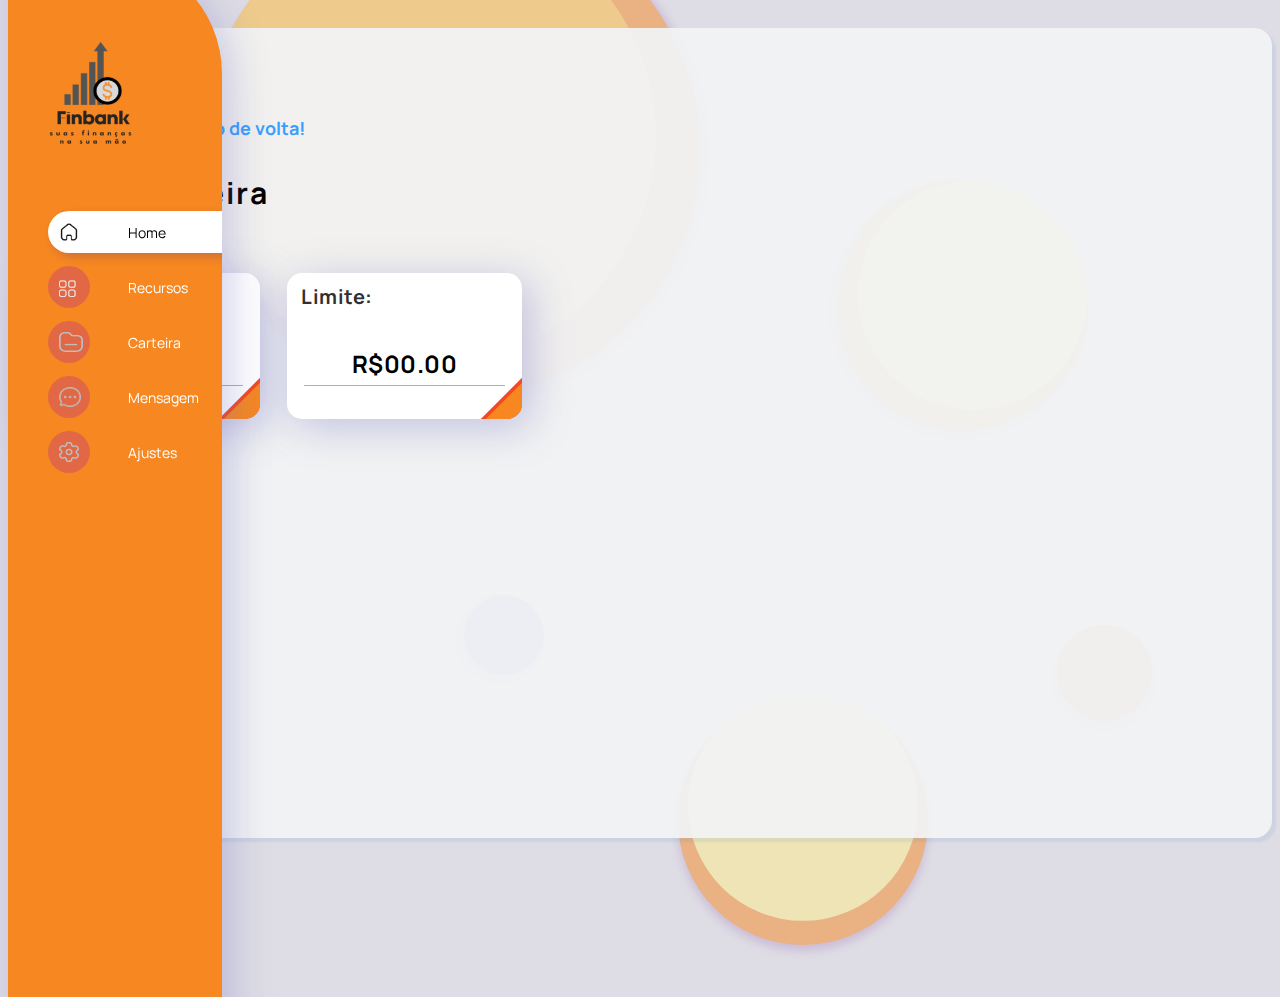
==== dashboard.html @ e33871a1 "merge" ====
<!DOCTYPE html>
<html lang="pt-br">
<head>
    <meta charset="UTF-8">
    <meta name="viewport" content="width=device-width, initial-scale=1.0">
    <link rel="stylesheet" type="text/css" href="../css/dashboard.css" media="screen" />
    <link href="https://cdn.jsdelivr.net/npm/bootstrap@5.3.2/dist/css/bootstrap.min.css" rel="stylesheet" integrity="sha384-T3c6CoIi6uLrA9TneNEoa7RxnatzjcDSCmG1MXxSR1GAsXEV/Dwwykc2MPK8M2HN" crossorigin="anonymous">
    <link rel="stylesheet" href="/css/card.css">
    <link rel="stylesheet" href="/css/background.css">
    <link rel="stylesheet" href="/css/chat.css">
</head>
<body>
    <script src="/JS/estilo.js"></script>
    <script src="https://cdn.jsdelivr.net/npm/bootstrap@5.3.2/dist/js/bootstrap.bundle.min.js" integrity="sha384-C6RzsynM9kWDrMNeT87bh95OGNyZPhcTNXj1NW7RuBCsyN/o0jlpcV8Qyq46cDfL" crossorigin="anonymous"></script>
    <div class="menu-lateral" style="overflow: hidden;z-index: 2;" id="latbar">
        <img src="../imagens/Logo-banco.png" alt="" class="logo">
        <ul style="margin-top: 40px;">
            <a href="#" class="home" onclick="menu()" ><div class="circle active" id="btn1"><img src="../imagens/home.png" alt="home" class="itens" ></div><span id="txt1">Home</span></a>
            <a href="#" class="home" onclick="recursos()" ><div class="circle" id="btn2"><img src="../imagens/recursos.png" alt="recursos" class="itens" ></div><span id="txt2">Recursos</span></a>
            <a href="#" class="home" onclick="carteira()"><div class="circle" id="btn3"><img src="../imagens/carteira.png" alt="Carteira" class="itens"  ></div><span id="txt3">Carteira</span></a>
            <a href="#" class="home" onclick="mensagem()"><div class="circle" id="btn4"><img src="../imagens/chat.png" alt="Mensagem" class="itens"></div><span id="txt4">Mensagem</span></a>
            <a href="#" class="home" onclick="ajustes()"><div class="circle" id="btn5"><img src="../imagens/configs.png" alt="Ajustes" class="itens" ></div><span id="txt5">Ajustes</span></a>


        </ul>
    </div>
    <div class="background"  >
        <div class="bola rotate size position" style="background-color: #F68721 ;margin-left: 250px;"><div class="InCircle" style="background-color: #FFBB36;"></div></div>
        <div class="bola rotate2 size2 position3" style="background-color: #5B58F3; margin-left: 80px;"></div>
        <div class="bola rotate3 size3 position4" style="background-color: #F68721"><div class="InCircle" style="background-color: #FFEC86"></div></div>
        <div class="bola rotate4 size4 position5" style="background-color: rgb(255, 136, 0);"><div class="InCircle" style="background-color: #FFE457"></div></div>
        <div class="bola rotate3 size5 position6" style="background-color: #F64721;"></div>
    
    <div class="content" style="z-index: 1;">
    <div class="moldura" id="página-home">


        <div class="container text-center">
            <div class="row">
              <div class="col-1">
                1 of 3
              </div>
              <div class="col-6 coluna" style="margin-top: 20px;">
                <h1 class="Saldações">Olá <div id="Usuario">usuário</div>, bem vindo de volta!</h1>
                <h1 class="MinhaCarteira">Minha Carteira</h1>


    <div class="cards" style="z-index: 1;">
       
    <div class="card margem1 " id="card">
        <h2 class="TituloCard">Saldo:</h2>
        <div class="centralizar sumir" id="saldo">R$00.00</div>
        <div class="bar sumir" id="bar1"></div>
        <div class="barra-lateral frente" onclick="Esconder()"></div>
        <div class="barra-lateral fundo"></div>
    </div>


    <div class="card margem" id="card2">
        <h2 class="TituloCard">Limite:</h2>
        <div class="centralizar sumir2" id="limite">R$00.00</div>
        <div class="bar sumir2" id="bar2"></div>
        <div class="barra-lateral frente" onclick="Esconder2()"></div>
        <div class="barra-lateral fundo"></div>
    </div>
    </div>



    <!--Somente para testes,não estará no projeto-->
    <input name="valorinput" type="number" class="valor" id="valorSaldo" placeholder="saldo"oninput="atualizarSaldo()">
    <input name="valorinput"type="number" class="valor" id="valorlimite" placeholder="limite"oninput="atualizarLimite()">
    <input type="text" id="NomeUsuario" oninput="atualizarNome()" placeholder="nome">

              </div>
              <div class="col-1">
              </div>
            </div>
            
          </div>
    </div>
    <div class="moldura" id="página-recursos" >
        <div class="infousuario">
            <div class="fundoinfouser"></div>
            <img alt="" src="../imagens/ftusuario.jpg" class="fotousuario"/>
            <div class="nomeusuario">Eduardo Andrade</div>
        </div>
        <div class="titulo">Recursos</div>
        <div class="topicos">
            <div class="titulo-opcoes-container">
                <div class="tituloopcoes">PIX E TRANSFERÊNCIAS</div>
                <div class="topicos">
                    <div class="coluna">
                        <div class="fundoopcao">
                            <a href="../HTML/embreve.html" class="textoopcao">Fazer um Pix</a>
                        </div>
                        <div class="fundoopcao">
                            <a href="../HTML/embreve.html" class="textoopcao">Pix Copia e Cola</a>
                        </div>
                        <div class="fundoopcao">
                            <a href="../HTML/embreve.html" class="textoopcao">Extrato Pix</a>
                        </div>
                        <div class="fundoopcao">
                            <a href="../HTML/embreve.html" class="textoopcao">Minhas Cobranças</a>
                        </div>
                        <div class="fundoopcao">
                            <a href="../HTML/embreve.html" class="textoopcao">Comprovantes</a>
                        </div>
                    </div>
                </div>
            </div>
            <div class="titulo-opcoes-container">
                <div class="tituloopcoes">PAGAMENTOS E RECARGAS</div>
                <div class="topicos">
                    <div class="coluna">
                        <div class="fundoopcao">
                            <a href="../HTML/embreve.html" class="textoopcao">Pagamentos com codigos de Barra</a>
                        </div>
                        <div class="fundoopcao">
                            <a href="../HTML/embreve.html" class="textoopcao">2° via de boletos</a>
                        </div>
                        <div class="fundoopcao">
                            <a href="../HTML/embreve.html" class="textoopcao">Recarga de telefone pré pago</a>
                        </div>
                        <div class="fundoopcao">
                            <a href="../HTML/embreve.html" class="textoopcao">Boletos Eletronicos</a>
                        </div>
                        <div class="fundoopcao">
                            <a href="../HTML/embreve.html" class="textoopcao">Pagar fatura do cartao</a>
                        </div>
                    </div>
                </div>
            </div>

            <div class="titulo-opcoes-container">
                <div class="tituloopcoes">INVESTIMENTOS E POUPANÇA</div>
                <div class="topicos">
                    <div class="coluna">
                        <div class="fundoopcao">
                            <a href="../HTML/embreve.html" class="textoopcao">Meus investimentos</a>
                        </div>
                        <div class="fundoopcao">
                            <a href="../HTML/embreve.html" class="textoopcao">Poupanca</a>
                        </div>
                        <div class="fundoopcao">
                            <a href="../HTML/embreve.html" class="textoopcao">Renda fixa (CDB/LCI/LCA)</a>
                        </div>
                        <div class="fundoopcao">
                            <a href="../HTML/embreve.html" class="textoopcao">Previdencia</a>
                        </div>
                        <div class="fundoopcao">
                            <a href="../HTML/embreve.html" class="textoopcao">Fundos</a>
                        </div>
                    </div>
                </div>
            </div>
        </div>
    </div>
    <div class="moldura" id="página-carteira" >
        
    </div>
    <div class="moldura" id="página-mensagens" >
        <div class="titulo">Fale conosco</div>
        <iframe id="landbot-chat" src="https://landbot.online/v3/H-1777820-08PRA5QCKXM6GLHH/index.html" ></iframe>
     </div>
    <div class="moldura" id="página-ajustes" >
        
    </div>
    </div>
    
    <div class="moldura" id="página-mensagens" style="z-index: 1;">
        <div class="titulo">Fale conosco</div>
        <iframe id="landbot-chat" src="https://landbot.online/v3/H-1777820-08PRA5QCKXM6GLHH/index.html" ></iframe>
</div>

    </div>
</body>
<script src="/JS/card.js"></script>
<script src="/JS/páginas.js"></script>
<script type="module" src="/JS/estilo.js"></script>
</body>
</html>
---- css/dashboard.css ----
@import url('https://fonts.googleapis.com/css2?family=Manrope:wght@300;400&display=swap');
       body{
              background-color: #DEDDE5;
              overflow: hidden;
        }
        .content{
            width: 100%;
            height: 100%;
            display: flex;
            justify-content: center;
            align-items: center;
            margin: 0;
            padding: 0;
        }
        .menu-lateral {
            width: 214px;
            height: 200%;
            position: fixed;
            top: -46px;
            left: -20;
            background-color: #F68721;
            border-top-right-radius: 120px;
            border-bottom-right-radius: 20px;
            box-shadow: 4px 4px 4px #6556c721;
            box-shadow: 8px 8px 40px #6d6cbf54;
            z-index: 2;
        }

        .conteudo-principal {
            margin-left: 250px;
            padding: 20px;
        }

        .menu-lateral .menu-item {
            padding: 20px;
            color: white;
            text-align: center;
            text-decoration: none;
            display: block;
        }

        .menu-lateral .menu-item:hover {
            background-color: darkorange;
        }
        .logo{
            height: 120px;
            
            width: 170px;
            margin-top: 80px;
        }
        .menu-lateral ul{
            list-style-type: none;
            position: absolute;
            box-sizing: border-box;
        }
        .itens{
            height: 20px;
            

        }
        .circle{
            display: flex;
            align-items: center;
            justify-content: center;
            height: 42px;
            width: 42px;
            border-radius: 500px;
            background-color: #B116A247;
            transition:all ease-in-out 0.5s;
            
            position: relative;
             
        }
        .itens{
            position: absolute;
            left: 11px;
            filter: grayscale(500%);
        }
         .circle-home{
            width: 450px ;
         }
        a{
            display: flex;
            align-items: center;
            color: white;
            text-decoration: none;
            justify-content: start;
            margin-top: 13px;
        }
        
        span{
            margin-left: 70px;
            font-size: 1.2rem;
            position: absolute;
            left: 50px;
        }

        a:hover .circle{
           width: 500px;
        }

        a:hover{
            color: black;
        }
        #txt1{
            color: black;
        }
        .active{
        
            width: 450px;
            background-color: white;
            display: flex;
            align-items: center;
            justify-content: center;
            transition:all ease-in-out 0.5s;
            box-shadow: 4px 4px 8px rgba(67, 33, 131, 0.219);
        }

        .circle-home span,
        a span {
            font-size: 14px;
            color: #FFFFFF;
            font-family: 'Manrope', sans-serif;
        }

        a:hover .circle, .circle-home:hover {
           width: 400px;
        }

        .circle-home img {
            
        }

        .home-recursos img{
            margin-left: 2px;
        }

        .home-carteira img{
            left: 53px;
        }
        .moldura{
            display: block;
            margin-top: 20px;
            height: 90vh;
            width: 204vh;
            border-radius: 18px;
            background-color: #f1f2f3f3;
            box-shadow: 4px 4px 2px #568bc71f;
            z-index: 1;
        }
        #página-recursos{
            display: none;
        }
        #página-ajustes{
            display: none;
        }
        #página-mensagens{
            display: none;
        }
        #página-carteira{
            display: none;
        }
        #página-ajustes{
            display: none;
        }
---- css/card.css ----
@import url('https://fonts.googleapis.com/css2?family=Manrope:wght@300;400&display=swap');
        
        
        /*Introdução */
        .Saldações{
            display: flex;
            font-size: 18px;
            font-weight: medium;
            margin-top:50px;
            font-family: 'Manrope', sans-serif;
            color: #369FFF;
            margin-left: 20px;
        }
        .MinhaCarteira{
            display: flex;
            font-family: 'Manrope', sans-serif;
            letter-spacing: 2px;
            font-size:30px;
            font-weight:bold;
            margin-left:20px;
        }
        #Usuario{
            margin-left: 5px;
        }        

        /*Disposição dos cards na página*/
        .margem{
            margin-left: 27px;
        }
        .margem1{
            margin-left: 17px;
        }
        .cards{
            
            display: flex;
            font-family: 'Manrope', sans-serif;
            margin-top: 40px;
        }
        .card{
            letter-spacing: 0.5px;
            height: 146px;
            width: 235px;
            background-color: #FFFFFF;
            border-radius: 15px;
            box-shadow: 4px 4px 4px #6556c733,11%;
            box-shadow:8px 8px 40px #6d6cbf5e;
            display: flex;
            flex-direction: column;
            position: relative;
            overflow: hidden;
        }
        
        /*Conteúdo dentro dos cards*/
        #valorSaldo{
            width: 50px;
        }
        #valorlimite{
            width: 50px;
        }
        #NomeUsuario{
            width: 50px;
        }
        
        .TituloCard{
            display: flex;
            font-size: 20px;
            font-weight:bold;
            margin-top: 10px;
            margin-left: 14px;
            color: #303030;
        }
        .centralizar{
            text-align: center;
        }
        .bar{
            height: 1px;
            background-color: #FF993A;
            border-radius: 20px;
            margin-left:auto ;
            margin-right:auto ;
            width: 201px;
        }
        .barra-lateral{
            position: absolute;
            bottom: 0;
            right: -40px;
            box-sizing: border-box;
            width: 80px;
            height: 30px;
            transform: rotate(-45deg);
            background-color: rgb(246, 135, 33);
        }
        .fundo{
            width: 90px;
            background: #F64721;
            z-index: 1;
        }
        .frente{
            z-index: 2;
            cursor: pointer;
        }


        /* Valores dos cards */
        #saldo{
            font-size: 24px;
            font-weight: bold;
            margin: 5px;
            margin-top: 20px;
            transition: font-size 0.5s ease;
        }
        #limite{
            font-size: 24px;
            font-weight: bold;
            margin: 5px;
            margin-top: 20px;
            transition: font-size 0.5s ease;
        }
---- css/background.css ----
.background{
    width: 100%;
    height: 100%;

}
.bola{
    opacity: 50%;
    height: 100px;
    width: 100px;
    border-radius: 500px;
    background-color: orangered;
    overflow: hidden;
    box-shadow: 4px 4px 8px rgba(117, 26, 145, 0.329);
    z-index: -1;
}
.InCircle{
    height: 92%;
    width: 92%;
    border-radius: 800px;
    background-color: orange;
    
}
.rotate{
    transform: rotate(-15deg);
}
.rotate1{
    transform: rotate(-90deg);
}
.rotate2{
    transform: rotate(90deg);
}
.rotate3{
    transform: rotate(45deg);
}
.rotate4{
    transform: rotate(90deg);
}
.size{
    height: 500px;
    width: 500px;
    transition: all 0.5s;
}
.size1{
    height: 200px;
    width: 200px;
}
.size2{
    height: 80px;
    width: 80px;
}
.size3{
    height: 250px;
    width: 250px;
}
.size4{
    height: 250px;
    width: 250px;
}
.size5{
    height: 95px;
    width: 95px;
}
.position{
    position: absolute;
    left:-50px;
    top:-100px;
}
.position2{
    position: absolute;
    right: 2px;
    bottom: 70%;
}
.position3{
    position: absolute;
    left: 30%;
    bottom: 25%;
}
.position4{
    position: absolute;
    left: 53%;
    bottom: -5%;
}
.position5{
    position: absolute;
    top: 20%;
    right: 15%;
}
.position6{
    position: absolute;
    bottom: 20%;
    right: 10%;
}
@media  screen and (max-width:780px){
    .size{
        height: 500px;
        width: 500px;
    }
}
---- css/chat.css ----
@import url('https://fonts.googleapis.com/css2?family=Manrope:wght@300;400&display=swap');
.titulo{
    position: absolute;
    margin-left: 250px;
    top: 50px;
    font-size: 1.5rem;
    font-family: 'Manrope',sans-serif;
}
#landbot-chat {
    position: absolute;
    top: 100px;
    left: 250px;
    height: 500px;
    width: 165vh;
}
.tituloopcoes{
    font-family: 'Manrope';
    font-size: 20px;
    text-align: center;
    color: #303030;
    font-weight: 700;
    margin-top: 60px;
    margin-bottom: 20px;
}
.topicos {
    display: flex;
    justify-content: space-around;
}

.coluna {
    display: flex;
    flex-direction: column;
}

.fundoopcao {
    background-color: #f2f2f2;
    padding: 15px;
    border: 1px solid #ccc;
    border-radius: 15px;
    text-align: center;
    width: 200px;
    height: 65px;
    margin-bottom: 15px;
    display: flex;
    align-items: center;
}

.textoopcao {
    text-decoration: none;
    text-align:justify;
    color: #303030;
    font-size: 17px;
    font-family: 'Manrope';
    font-weight: 600;
    height: auto;
}
.textoopcao:hover {
    color: #369FFF;
}
.opcoes-container {
    display: flex;
    justify-content: space-between;
    margin-top: 20px;
    margin-left: 10px;
    margin-right: 10px;
}

.titulo-opcoes-container:first-child {
    margin-left: 250px;
}
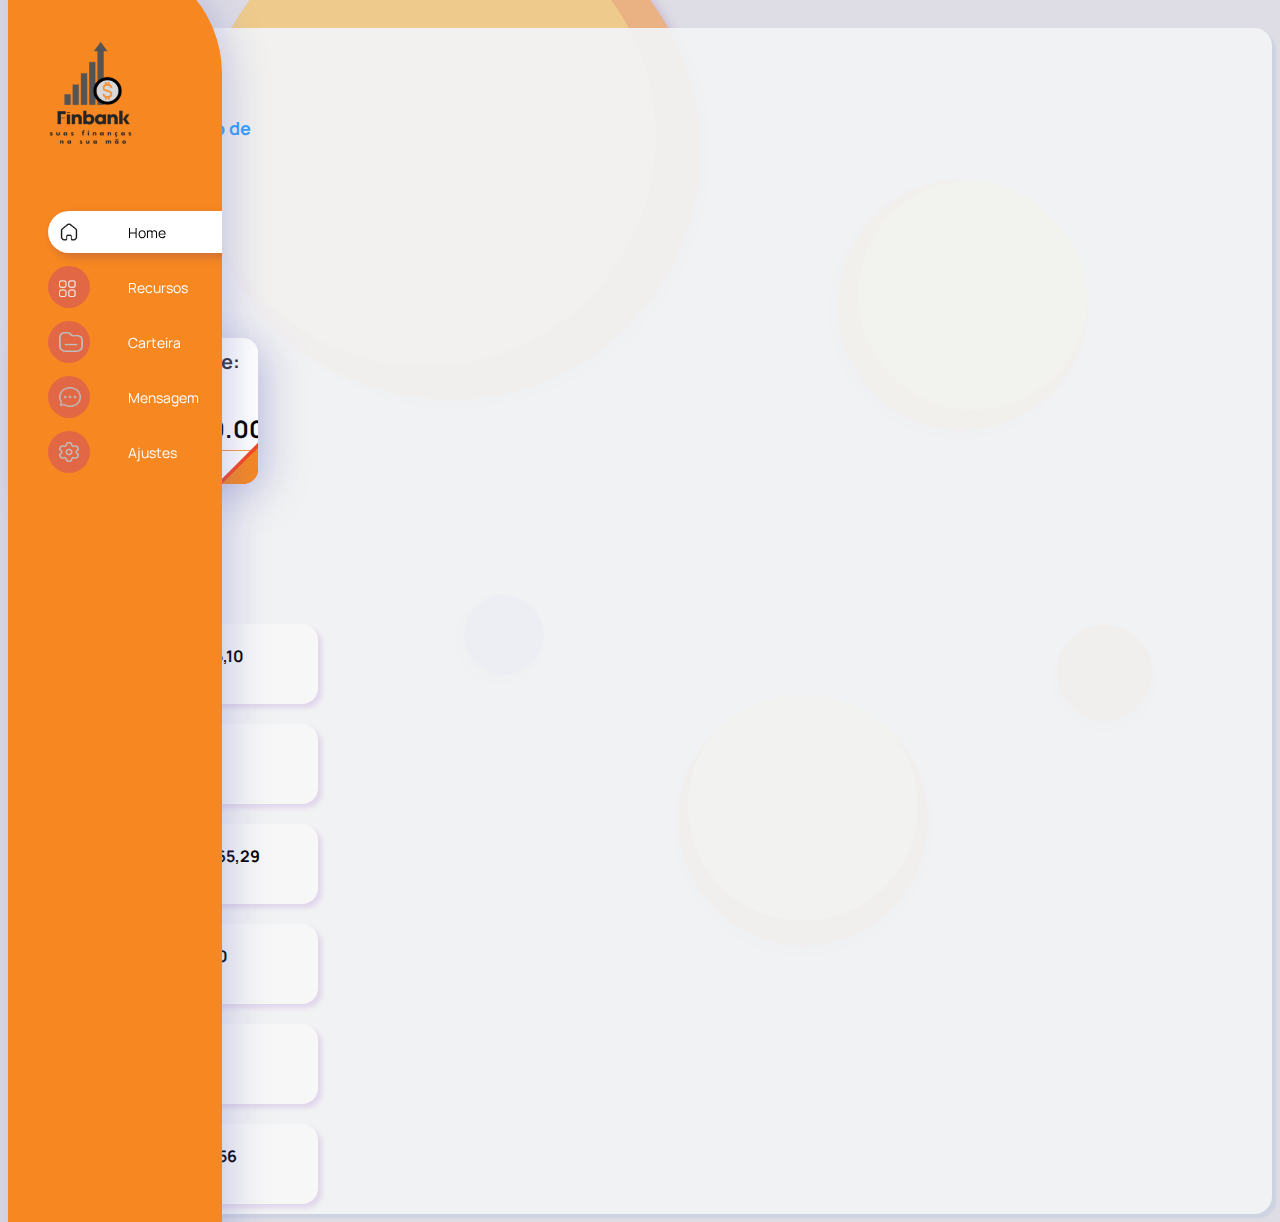
==== commit 728c3da6: "ultimas transações" ====
--- a/dashboard.html
+++ b/dashboard.html
@@ -66,12 +66,26 @@
     </div>
 
 
-
     <!--Somente para testes,não estará no projeto-->
     <input name="valorinput" type="number" class="valor" id="valorSaldo" placeholder="saldo"oninput="atualizarSaldo()">
     <input name="valorinput"type="number" class="valor" id="valorlimite" placeholder="limite"oninput="atualizarLimite()">
     <input type="text" id="NomeUsuario" oninput="atualizarNome()" placeholder="nome">
 
+    
+    <div>
+        <h2> Últimas transações</h2>
+      
+        <div class="coluna">
+            <div class="retangulo" onclick="redirectToPage()">Ceconsud R$105,10</div>
+            <div class="retangulo" onclick="redirectToPage()">Uber R$14,21</div>
+            <div class="retangulo" onclick="redirectToPage()">MagazineLuiza R$65,29</div>
+        </div>
+        <div class="coluna">
+            <div class="retangulo" onclick="redirectToPage()">Spotify R$11,90</div>
+            <div class="retangulo" onclick="redirectToPage()">Ifood R$23,65</div>
+            <div class="retangulo" onclick="redirectToPage()">AMAZON R$78,56</div>
+        </div>
+    </div>
               </div>
               <div class="col-1">
               </div>
@@ -79,6 +93,9 @@
             
           </div>
     </div>
+
+
+    
     <div class="moldura" id="página-recursos" >
         <div class="infousuario">
             <div class="fundoinfouser"></div>
--- a/css/dashboard.css
+++ b/css/dashboard.css
@@ -1,7 +1,7 @@
 @import url('https://fonts.googleapis.com/css2?family=Manrope:wght@300;400&display=swap');
        body{
               background-color: #DEDDE5;
-              overflow: hidden;
+              
         }
         .content{
             width: 100%;
@@ -127,10 +127,6 @@
            width: 400px;
         }
 
-        .circle-home img {
-            
-        }
-
         .home-recursos img{
             margin-left: 2px;
         }
@@ -141,7 +137,7 @@
         .moldura{
             display: block;
             margin-top: 20px;
-            height: 90vh;
+            height: max-content;
             width: 204vh;
             border-radius: 18px;
             background-color: #f1f2f3f3;
@@ -164,3 +160,27 @@
             display: none;
         }
 
+        .retangulo {
+            width: 300px;
+            height: 80px;
+            background-color: #f7f7f7;
+            margin-top: 555px;
+            border-radius: 16px;
+            box-shadow: 4px 4px 4px 0px rgba(173, 127, 211, 0.226);
+            text-align: center;
+            line-height: 65px;
+            margin: 10px;
+            display: inline-block;
+            font-family: 'Manrope', sans-serif;
+            font-weight:bold;
+            cursor: pointer;
+            margin: 10px;
+        }
+        .coluna{
+            float: left;
+            width: 250px;
+            padding-right: 30px;
+        }
+
+        
+
